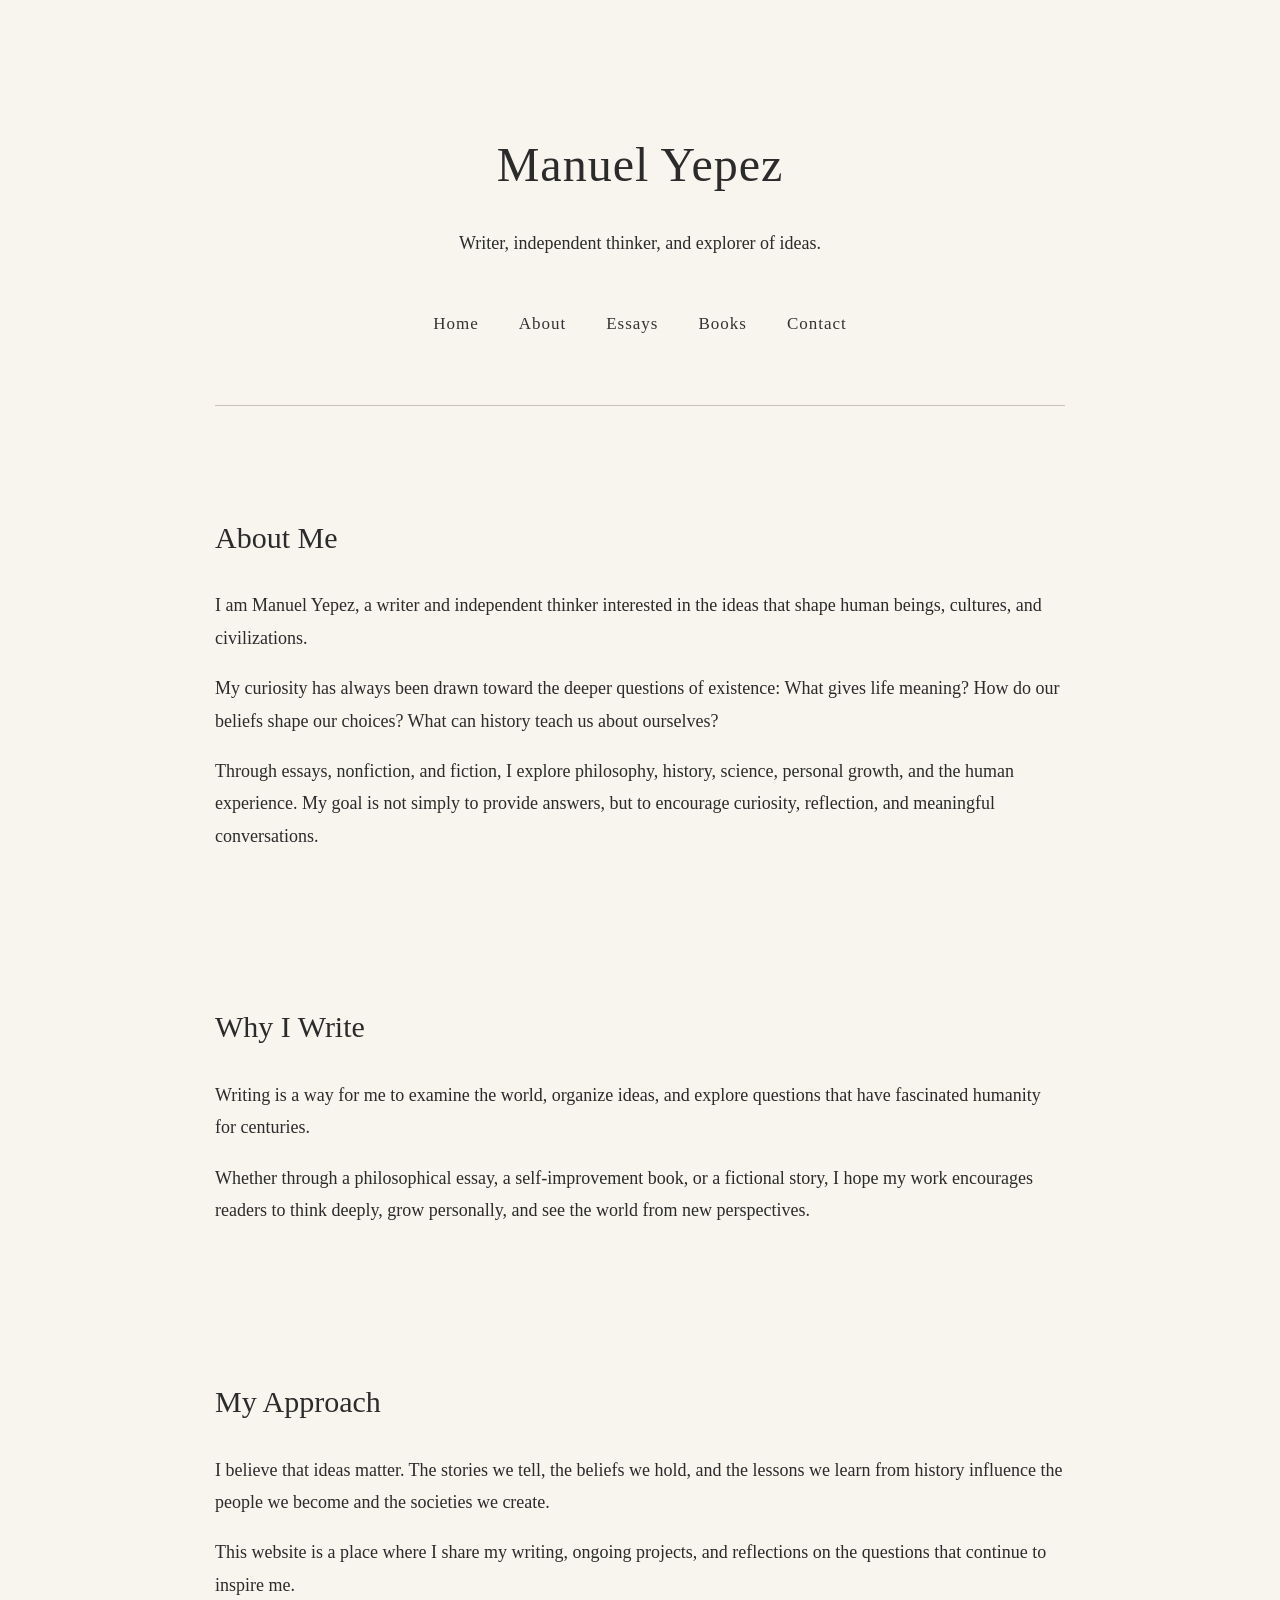
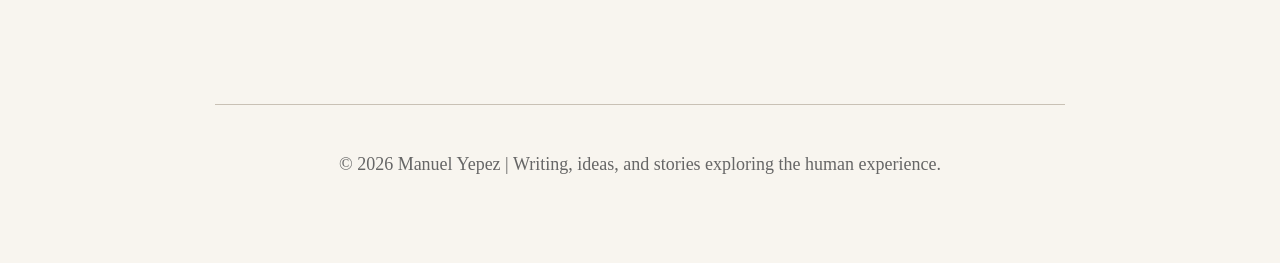
==== about.html @ a3d01c89 "Add files via upload" ====
<!DOCTYPE html>
<html>

<head>

<title>About Manuel Yepez</title>

<link rel="stylesheet" href="style.css">

</head>


<body>


<header>

<h1>Manuel Yepez</h1>

<p>Writer, independent thinker, and explorer of ideas.</p>

<nav>
<a href="index.html">Home</a>
<a href="about.html">About</a>
<a href="writings.html">Essays</a>
<a href="books.html">Books</a>
<a href="contact.html">Contact</a>
</nav>

</header>



<section>

<h2>About Me</h2>

<p>
I am Manuel Yepez, a writer and independent thinker interested
in the ideas that shape human beings, cultures, and civilizations.
</p>


<p>
My curiosity has always been drawn toward the deeper questions
of existence: What gives life meaning? How do our beliefs shape
our choices? What can history teach us about ourselves?
</p>


<p>
Through essays, nonfiction, and fiction, I explore philosophy,
history, science, personal growth, and the human experience.
My goal is not simply to provide answers, but to encourage
curiosity, reflection, and meaningful conversations.
</p>


</section>



<section>

<h2>Why I Write</h2>

<p>
Writing is a way for me to examine the world, organize ideas,
and explore questions that have fascinated humanity for centuries.
</p>


<p>
Whether through a philosophical essay, a self-improvement book,
or a fictional story, I hope my work encourages readers to think
deeply, grow personally, and see the world from new perspectives.
</p>


</section>



<section>

<h2>My Approach</h2>

<p>
I believe that ideas matter. The stories we tell, the beliefs we
hold, and the lessons we learn from history influence the people
we become and the societies we create.
</p>


<p>
This website is a place where I share my writing, ongoing projects,
and reflections on the questions that continue to inspire me.
</p>


</section>



<footer>

<p>
© 2026 Manuel Yepez | Writing, ideas, and stories exploring the human experience.
</p>

</footer>



</body>

</html>
---- style.css ----
body {
    font-family: Georgia, "Times New Roman", serif;
    max-width: 850px;
    margin: auto;
    padding: 40px;
    background-color: #f8f5ef;
    color: #2b2b2b;
    line-height: 1.8;
}


header {
    text-align: center;
    padding: 50px 20px;
    border-bottom: 1px solid #c9c1b5;
}

h1 {
    font-size: 48px;
    font-weight: normal;
    letter-spacing: 1px;
    margin-bottom: 10px;
}


h2 {
    font-size: 30px;
    font-weight: normal;
    margin-top: 40px;
}


h3 {
    font-size: 22px;
    font-weight: normal;
}


p {
    font-size: 18px;
}


nav {
    margin-top: 35px;
    padding: 15px 0;
}


nav a {
    color: #333;
    text-decoration: none;
    margin: 0 18px;
    font-size: 17px;
    letter-spacing: 1px;
}


nav a:hover {
    color: #777;
    text-decoration: underline;
}

section {
    margin-top: 40px;
    padding: 25px 0;
}

footer {
    text-align: center;
    margin-top: 60px;
    padding: 25px;
    border-top: 1px solid #c9c1b5;
    font-size: 14px;
    color: #666;
}

.author-photo {
    width: 200px;
    height: 200px;
    object-fit: cover;
    border-radius: 50%;
    margin-bottom: 25px;
    border: 3px solid #c9c1b5;
}
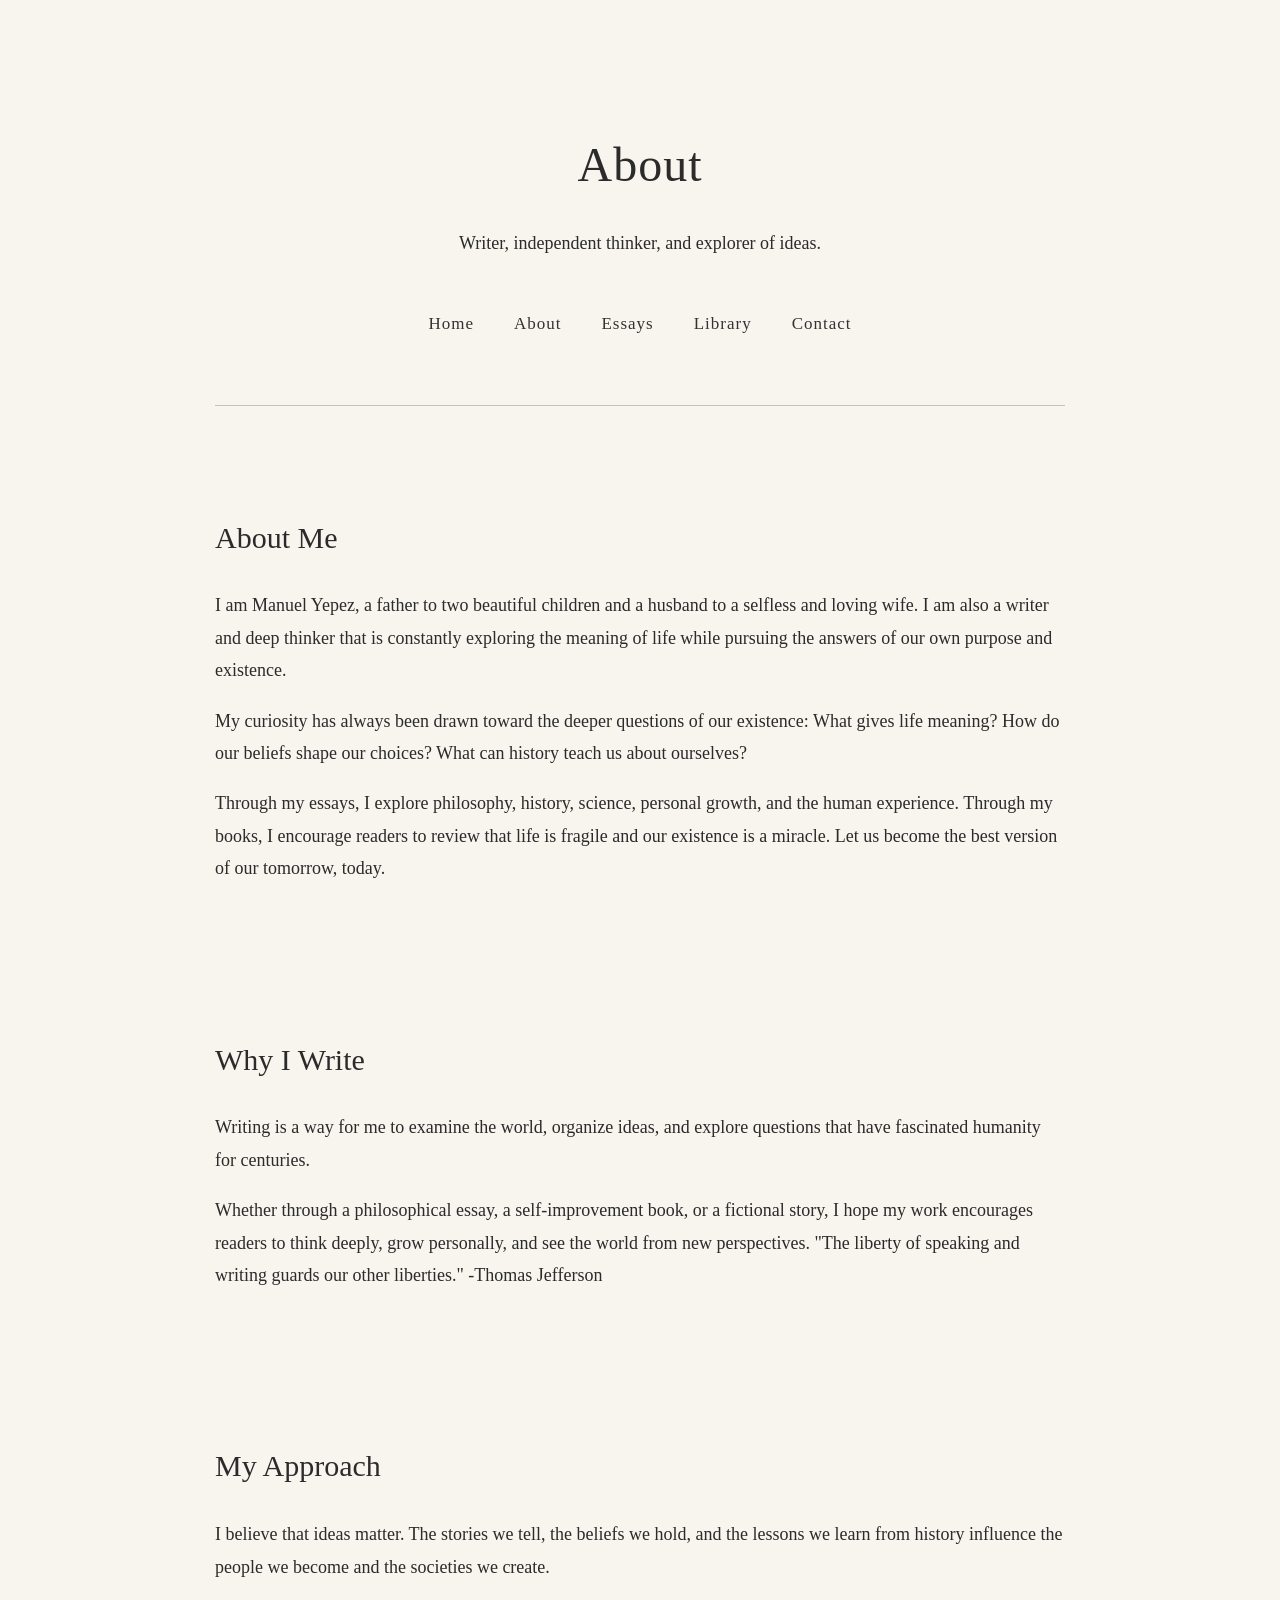
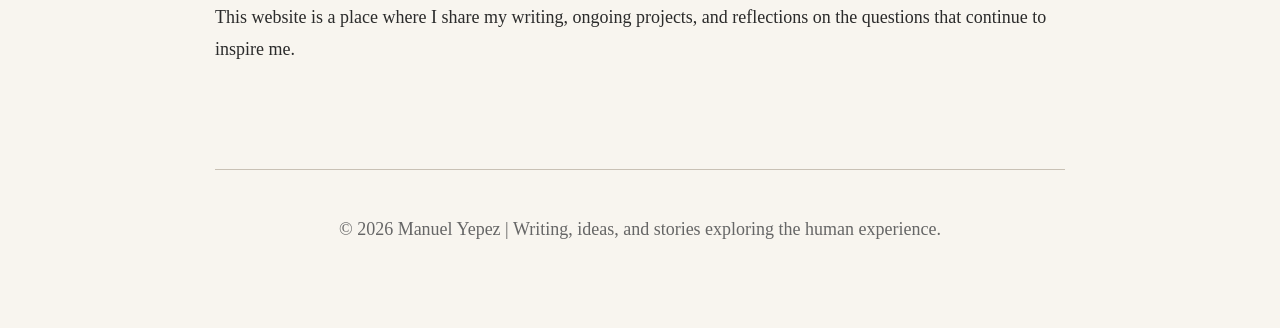
==== commit 2b9503c8: "Add files via upload" ====
--- a/about.html
+++ b/about.html
@@ -15,7 +15,7 @@
 
 <header>
 
-<h1>Manuel Yepez</h1>
+<h1>About</h1>
 
 <p>Writer, independent thinker, and explorer of ideas.</p>
 
@@ -23,7 +23,7 @@
 <a href="index.html">Home</a>
 <a href="about.html">About</a>
 <a href="writings.html">Essays</a>
-<a href="books.html">Books</a>
+<a href="books.html">Library</a>
 <a href="contact.html">Contact</a>
 </nav>
 
@@ -36,23 +36,20 @@
 <h2>About Me</h2>
 
 <p>
-I am Manuel Yepez, a writer and independent thinker interested
-in the ideas that shape human beings, cultures, and civilizations.
-</p>
+I am Manuel Yepez, a father to two beautiful children and a husband to a selfless and loving wife. I am also a writer and deep thinker that is constantly exploring the meaning of life while pursuing the answers of our own purpose and existence. 
 
 
 <p>
 My curiosity has always been drawn toward the deeper questions
-of existence: What gives life meaning? How do our beliefs shape
+of our existence: What gives life meaning? How do our beliefs shape
 our choices? What can history teach us about ourselves?
 </p>
 
 
 <p>
-Through essays, nonfiction, and fiction, I explore philosophy,
-history, science, personal growth, and the human experience.
-My goal is not simply to provide answers, but to encourage
-curiosity, reflection, and meaningful conversations.
+Through my essays, I explore philosophy,
+history, science, personal growth, and the human experience. Through
+my books, I encourage readers to review that life is fragile and our existence is a miracle. Let us become the best version of our tomorrow, today.  
 </p>
 
 
@@ -66,7 +63,7 @@
 
 <p>
 Writing is a way for me to examine the world, organize ideas,
-and explore questions that have fascinated humanity for centuries.
+and explore questions that have fascinated humanity for centuries. 
 </p>
 
 
@@ -74,6 +71,7 @@
 Whether through a philosophical essay, a self-improvement book,
 or a fictional story, I hope my work encourages readers to think
 deeply, grow personally, and see the world from new perspectives.
+ "The liberty of speaking and writing guards our other liberties." -Thomas Jefferson
 </p>
 
 
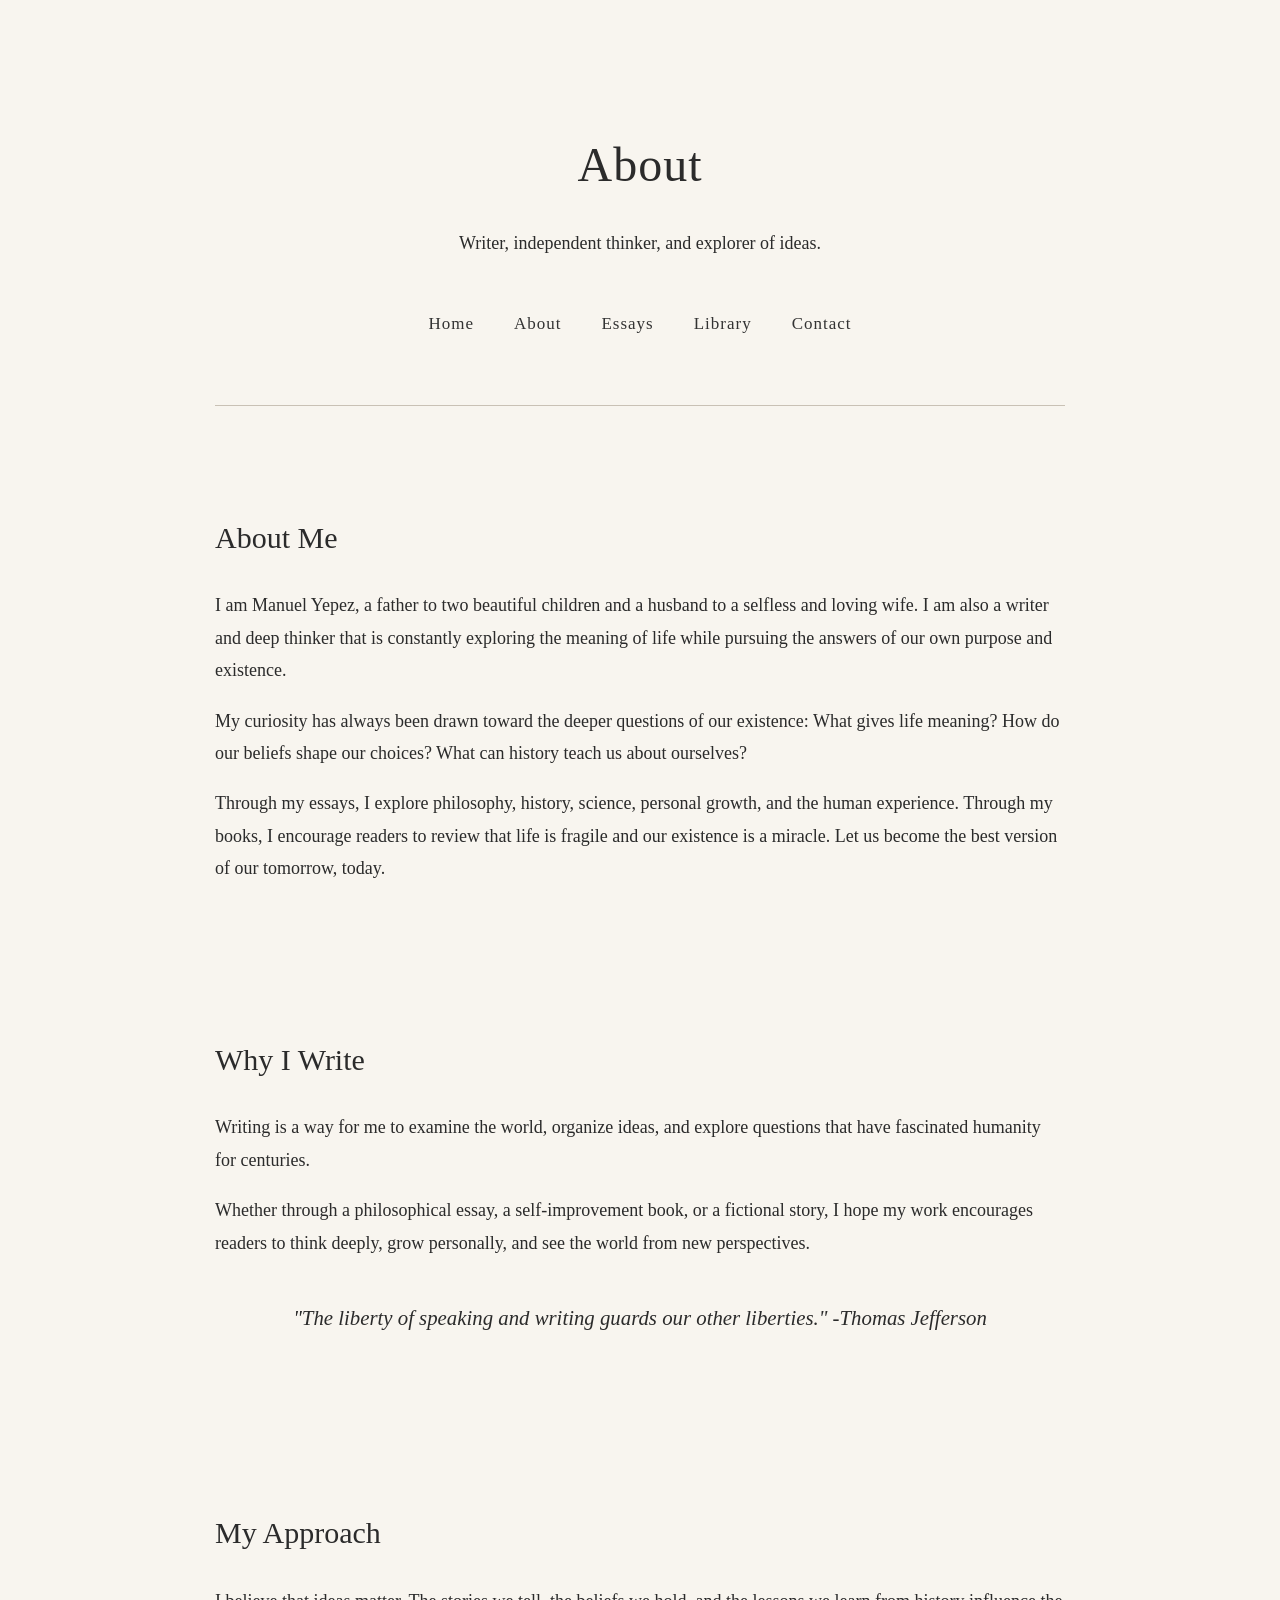
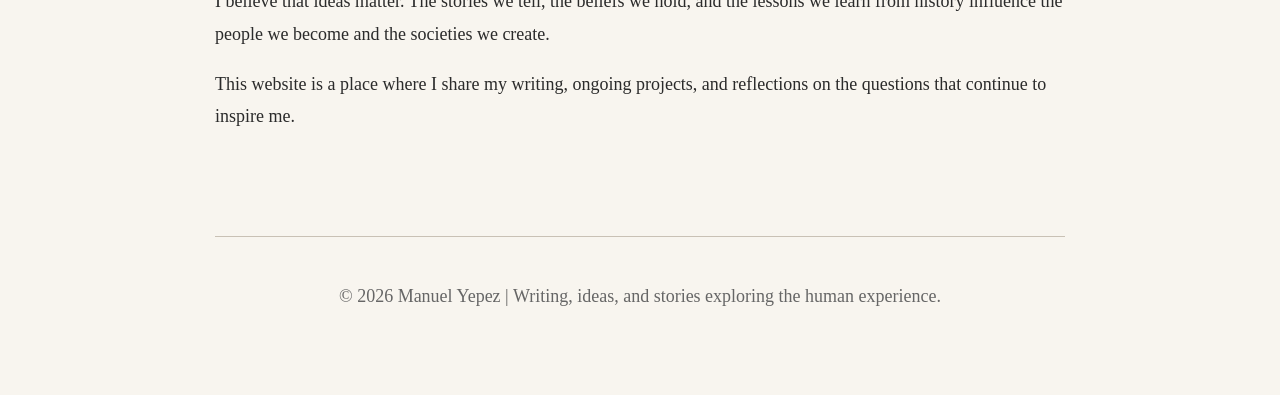
==== commit bbf97ccc: "Add files via upload" ====
--- a/about.html
+++ b/about.html
@@ -71,8 +71,13 @@
 Whether through a philosophical essay, a self-improvement book,
 or a fictional story, I hope my work encourages readers to think
 deeply, grow personally, and see the world from new perspectives.
- "The liberty of speaking and writing guards our other liberties." -Thomas Jefferson
+ </p>
+
+
+<p class="quote">
+"The liberty of speaking and writing guards our other liberties." -Thomas Jefferson
 </p>
+
 
 
 </section>
--- a/style.css
+++ b/style.css
@@ -82,4 +82,15 @@
     border-radius: 50%;
     margin-bottom: 25px;
     border: 3px solid #c9c1b5;
+}
+
+
+.quote {
+    font-family: Georgia, "Times New Roman", serif;
+    font-style: italic;
+    font-size: 1.3em;
+    line-height: 1.8;
+    text-align: center;
+    margin: 40px auto;
+    max-width: 700px;
 }
